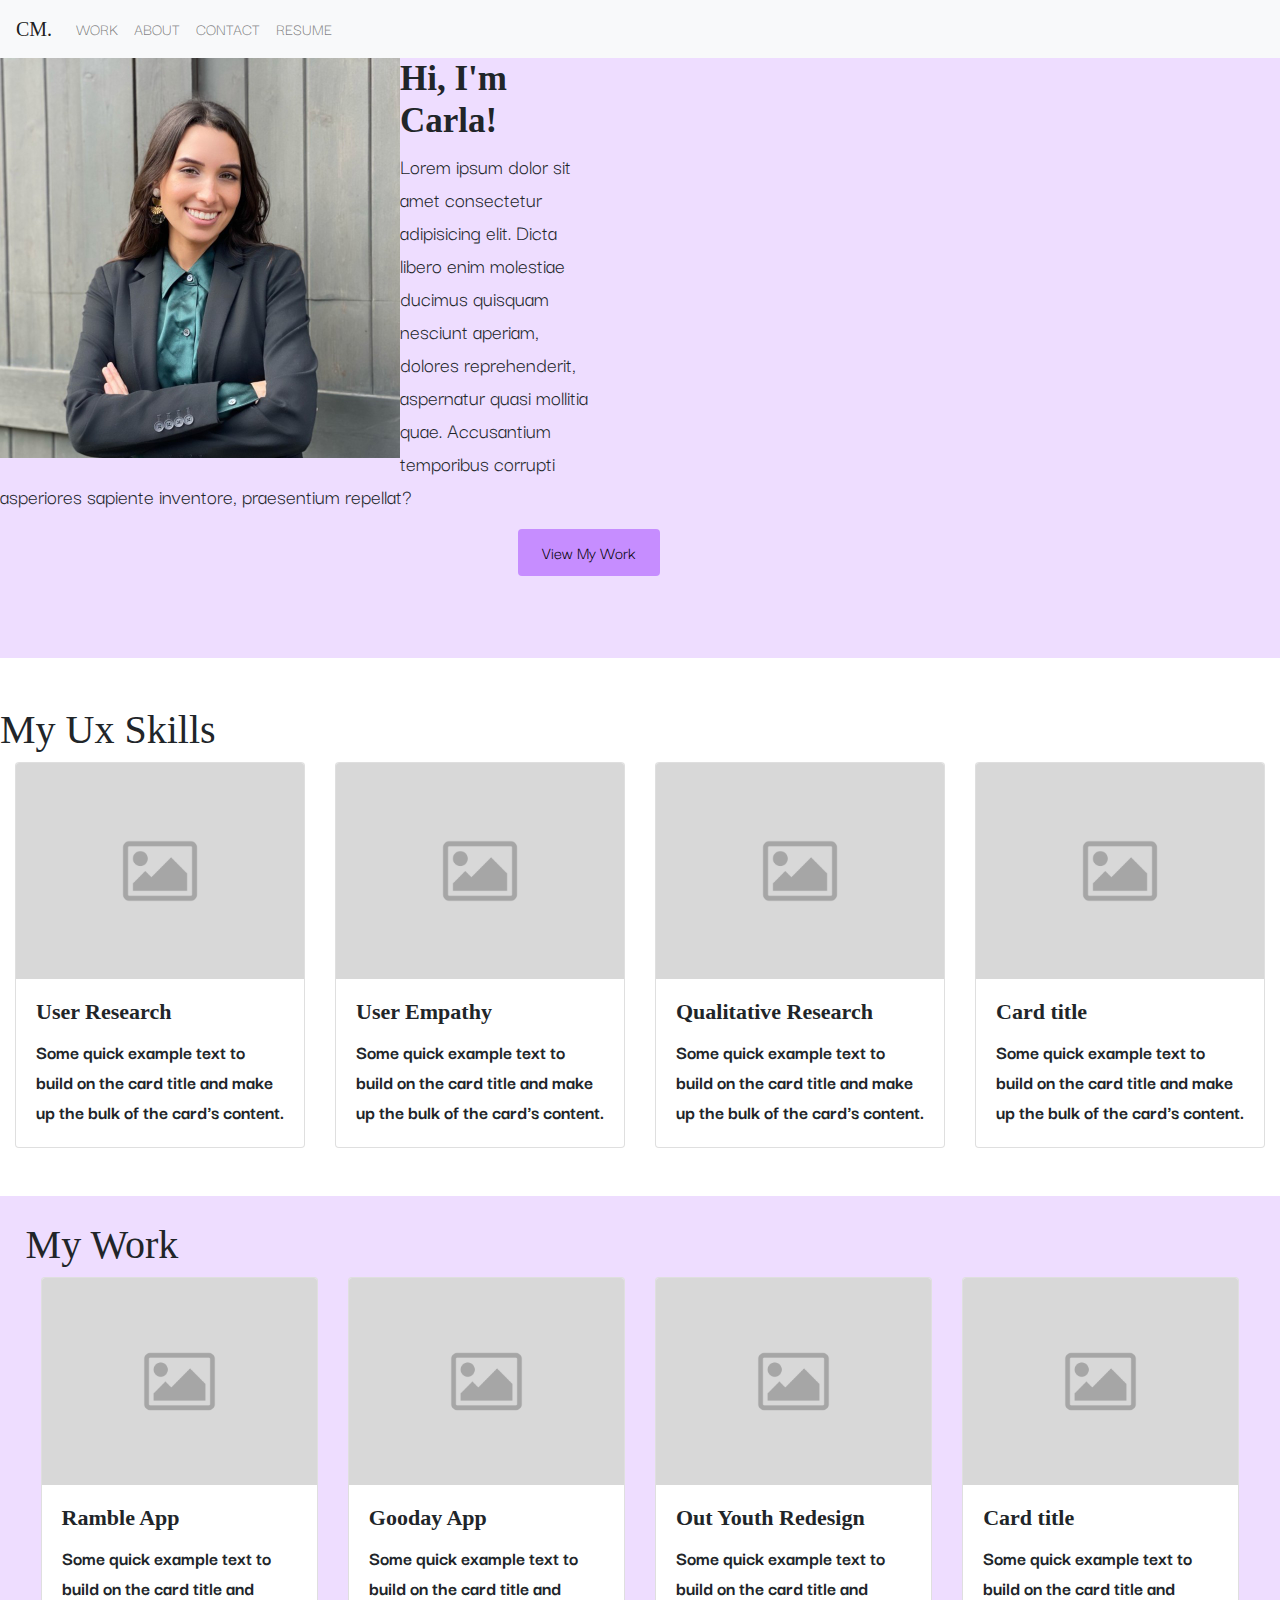
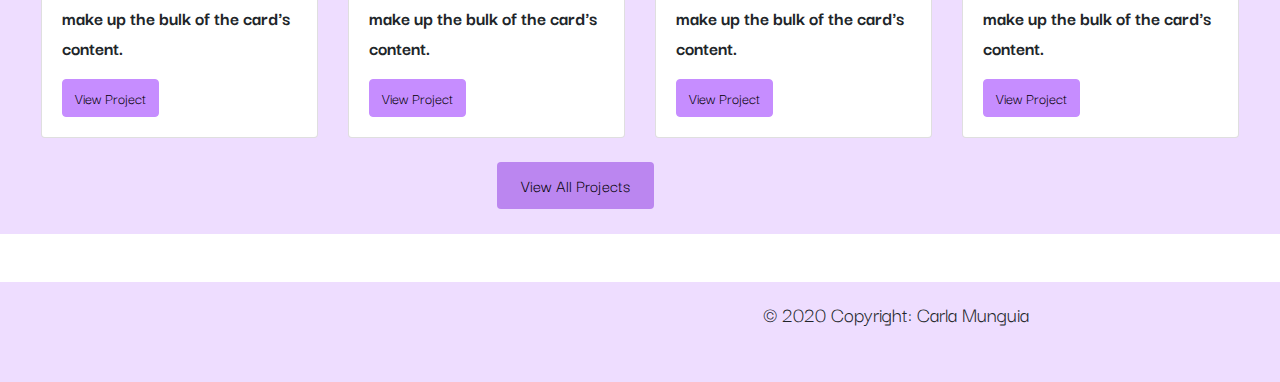
==== index.html @ 02daaca8 "location" ====
<!DOCTYPE html>
<html>
<head>
    <script src="https://ajax.googleapis.com/ajax/libs/jquery/3.5.1/jquery.min.js"></script>
    <link rel="stylesheet" href="css/style.css">


        <!-- Bootstrap CSS -->
        <link rel="stylesheet" href="https://stackpath.bootstrapcdn.com/bootstrap/4.3.1/css/bootstrap.min.css" integrity="sha384-ggOyR0iXCbMQv3Xipma34MD+dH/1fQ784/j6cY/iJTQUOhcWr7x9JvoRxT2MZw1T" crossorigin="anonymous">
        <link rel="stylesheet" href="css/index.css">
    
</head>

<body>
    <nav class="navbar navbar-expand-lg navbar-light bg-light" id="navigationBar">
        <a class="navbar-brand" href="#">CM.</a>
        <button class="navbar-toggler" type="button" data-toggle="collapse" data-target="#navbarNavAltMarkup" aria-controls="navbarNavAltMarkup" aria-expanded="false" aria-label="Toggle navigation">
          <span class="navbar-toggler-icon"></span>
        </button>
        <div class="collapse navbar-collapse" id="navbarNavAltMarkup">
          <div class="navbar-nav">
            <a class="nav-item nav-link" href="#">WORK</a>
            <a class="nav-item nav-link" href="#">ABOUT</a>
            <a class="nav-item nav-link" href="#">CONTACT</a> 
            <a class="nav-item nav-link" href="#">RESUME</a> 
          </div>
        </div>
      </nav>

    </header>

<!--Fonts-->
<html>
  <head>
  <link href='https://fonts.googleapis.com/css?family=Darker Grotesque' rel='stylesheet'>
  <style>
  body {
    font-family: 'Darker Grotesque';font-size: 22px;
  }
  </style>
  </head>
</html>

<div class="heroSection">
<section class="heroImg">
        <div class="content">
            <img src="images/picture.jpeg" class="img-fluid" alt="..."
            width="400"
            height="400" 
            align="left">
        <div style="display:block;text-align:right" class="contentText"></div>
            <h1 class="hiIam">Hi, I'm Carla!</h1>
            <p class="herotext">Lorem ipsum dolor sit amet consectetur adipisicing elit. Dicta libero enim molestiae ducimus quisquam nesciunt aperiam, dolores reprehenderit, aspernatur quasi mollitia quae. Accusantium temporibus corrupti asperiores sapiente inventore, praesentium repellat?</p>
            <button class="TakeMeThere" id="download">View My Work</button>
        </div>
</section>
</div>

<!--margin between sections-->
<div class="mt-5 col-md-12">
</div>

<section class="mySkills">
    <h1>My Ux Skills</h1>

    <div class="container-fluid">
        <div class="row">
          <div class="cardContainer col-lg-3 col-md-3">
            <div class="card">
              <img src="images/placeholder-image.png" class="card-img-top" alt="...">
              <div class="card-body">
                <h5 class="card-title">User Research</h5>
                <p class="card-text">Some quick example text to build on the card title and make up the bulk of the card's content.</p>
              </div>
            </div>
          </div>
      
          <div class="cardContainer col-lg-3 col-md-3 ">
            <div class="card">
              <img src="images/placeholder-image.png" class="card-img-top" alt="...">
              <div class="card-body">
                <h5 class="card-title">User Empathy</h5>
                <p class="card-text">Some quick example text to build on the card title and make up the bulk of the card's content.</p>
              </div>
            </div>
          </div>
      
          <div class="cardContainer col-lg-3 col-md-3 ">
            <div class="card">
              <img src="images/placeholder-image.png" class="card-img-top" alt="...">
              <div class="card-body">
                <h5 class="card-title">Qualitative Research</h5>
                <p class="card-text">Some quick example text to build on the card title and make up the bulk of the card's content.</p>
              </div>
            </div>
          </div>
        
          <div class="cardContainer col-lg-3 col-md-3 ">
            <div class="card">
              <img src="images/placeholder-image.png" class="card-img-top" alt="...">
              <div class="card-body">
                <h5 class="card-title">Card title</h5>
                <p class="card-text">Some quick example text to build on the card title and make up the bulk of the card's content.</p>
              </div>
            </div>
          </div> 
    </div><!-- Close container fluid -->
</div>

<!--margin between sections-->
<div class="mt-5 col-md-12">
</div>


</section>
<section class="myWork">
    <div id="myWorkSection"></div>
    <h1>My Work</h1>
    <div class="container-fluid">
        <div class="row">
          <div class="cardContainer col-lg-3 col-md-3">
            <div class="card">
              <img src="images/placeholder-image.png" class="card-img-top" alt="...">
              <div class="card-body">
                <h5 class="card-title">Ramble App</h5>
                <p class="card-text">Some quick example text to build on the card title and make up the bulk of the card's content.</p>
                <a href="#" class="btn btn-primary">View Project</a>
              </div>
            </div>
          </div>

          <div class="cardContainer col-lg-3 col-md-3 ">
            <div class="card">
              <img src="images/placeholder-image.png" class="card-img-top" alt="...">
              <div class="card-body">
                <h5 class="card-title">Gooday App</h5>
                <p class="card-text">Some quick example text to build on the card title and make up the bulk of the card's content.</p>
                <a href="#" class="btn btn-primary">View Project</a>
              </div>
            </div>
          </div>
      
          <div class="cardContainer col-lg-3 col-md-3 ">
            <div class="card">
              <img src="images/placeholder-image.png" class="card-img-top" alt="...">
              <div class="card-body">
                <h5 class="card-title">Out Youth Redesign</h5>
                <p class="card-text">Some quick example text to build on the card title and make up the bulk of the card's content.</p>
                <a href="#" class="btn btn-primary">View Project</a>
              </div>
            </div>
          </div>
        
          <div class="cardContainer col-lg-3 col-md-3 ">
            <div class="card">
              <img src="images/placeholder-image.png" class="card-img-top" alt="...">
              <div class="card-body">
                <h5 class="card-title">Card title</h5>
                <p class="card-text">Some quick example text to build on the card title and make up the bulk of the card's content.</p>
                <a href="#" class="btn btn-primary">View Project</a>
              </div>
            </div>
          </div> 
    
    
    <div class=workGrid>
      

    <button class="ViewAllProj">View All Projects</button>


    </div>
</section>


</section>

<!--margin between sections-->
<div class="mt-5 col-md-12">
</div>

<!-- footer -->
<footer class="page-footer font-small blue">

  <!-- Copyright -->
  <div class="footer-copyright text-center py-3">© 2020 Copyright: Carla Munguia 
  </div>
  <!-- Copyright -->

</footer>


<!-- Latest compiled and minified JavaScript -->
<script src="https://stackpath.bootstrapcdn.com/bootstrap/3.4.1/js/bootstrap.min.js" integrity="sha384-aJ21OjlMXNL5UyIl/XNwTMqvzeRMZH2w8c5cRVpzpU8Y5bApTppSuUkhZXN0VxHd" crossorigin="anonymous"></script>
    
</body>
    <script src="js/index.js"></script>

    
    
</html>
---- css/style.css ----
.inline-block {
    display: inline-block;
    vertical-align: top;
  }

  .navigation{
    width: 73%;
    padding: 1%;
    text-align: right;
  }
  
  .ul{
    width: 10%;
    text-align: right;
  }

  img.logo{
    text-align: left;
  }

.heroImg{
  height: 600px;
  width: 600px;
  text-align: right;
  margin: 0;
}

.hiIam{
  text-align: left;
  font-family: 'spectral'; font-weight: bold; font-size: 35px;
}

.heroSection{
  background-color:  #EEDDFF;
}

.herotext{
  text-align: left;

}

.ViewAllProj{
  margin: 0;
  position: relative;
  left: 300%;
  right: 300%;
  margin-top: 15%;
  border-radius: 4px;
  border: none;
  background-color:#bb86f0;
  font-family: 'darker grotesque';
  font-size: 18px;
  padding: 10px 24px;
  transition-duration: 0.4s;

}

.ViewAllProj:hover{
  background-color: rgb(245, 190, 88); /* orange */
  color: white;
}

.navbar-brand{
  font-family: 'spectral'; 
  font-size: 500px;
  color: black;
}

.nav-item.nav-link{
  font-family: 'Darker Grotesque'; 
  font-size: 17px;
  color: black;
  
}

.TakeMeThere {
  margin: 0;
  position: relative;
  left: 10%;
  background-color: #C68DFF; /* Purple */
  border: none;
  color: black;
  padding: 14px 30px;
  text-align: center;
  text-decoration: none;
  display: inline-block;
  font-size: 18px;
  padding: 5%;
  text-align: center;
  padding: 10px 24px;
  transition-duration: 0.4s;
  border-radius: 4px;
}

.TakeMeThere:hover{
  background-color: rgb(245, 190, 88);
  color: white;
}


/*Section UI*/

.card-text {
  font-family: 'darker grotesque'; font-size: 20px;
}

.card-title{
  width: 500px;
  margin: 0 auto;
  font-family: 'spectral bold'; font-size: 22px; font-weight: bold;
}


.mySkills{
  width: 100%;
  display: inline-block;
  background-color: white;
  font-family: 'spectral';
  font-weight: bold;
}

.myWork{
  background-color: #EEDDFF;
  font-family: 'spectral';
  font-weight: bold;
  padding: 2%;
}

.btn.btn-primary{
  background-color: #C68DFF;
  border-color: #C68DFF;
  font-family: 'darker grotesque';
  color: black;
}

/*Footer*/

footer{
  background-color: #EEDDFF;
  padding-left: 40%;
  height: 100px;
}

.footer.ul{
  display: inline-block;
  vertical-align: top;
}

.footer.ul.li{
  padding-left: 40%;
}


/* Grid CSS */

#heroGrid {
  margin: 0px 5%;
  display: grid;
  min-height: 500px;
  height: 70vh;
  grid-template-rows: 75% 25%;
  grid-template-columns: 75% 25%;
  grid-template-areas:
  "myWork mySkills";
}

#mySkills {
  grid-area: mySkills;
  background-image: url("file:///Users/itatimunguia/Documents/UX_UI_HW_18./…UI_HW_18/UX_UI_HW_17/images/placeholder-image.png");
  justify-content: space-around;
  cursor: pointer;
}

#myWork{
  grid-area: myWork;
  background-image: url("file:///Users/itatimunguia/Documents/UX_UI_HW_18./…UI_HW_18/UX_UI_HW_17/images/placeholder-image.png");
  justify-content: space-around;
  cursor: pointer;
}

#header {
  background-color: rgb(255, 255, 255);
  border-bottom: 5px solid #FF6200;
  position: absolute;
  right: -50px;
  top: 100px;
  padding: 25px;
  max-width: 550px;
  z-index: 100;
}

.heroGridArea {
  background-position: center;
  background-repeat: no-repeat;
  background-size: cover;
  align-items: center;
  display: flex;
  position: relative;
border: #EEDDFF;}
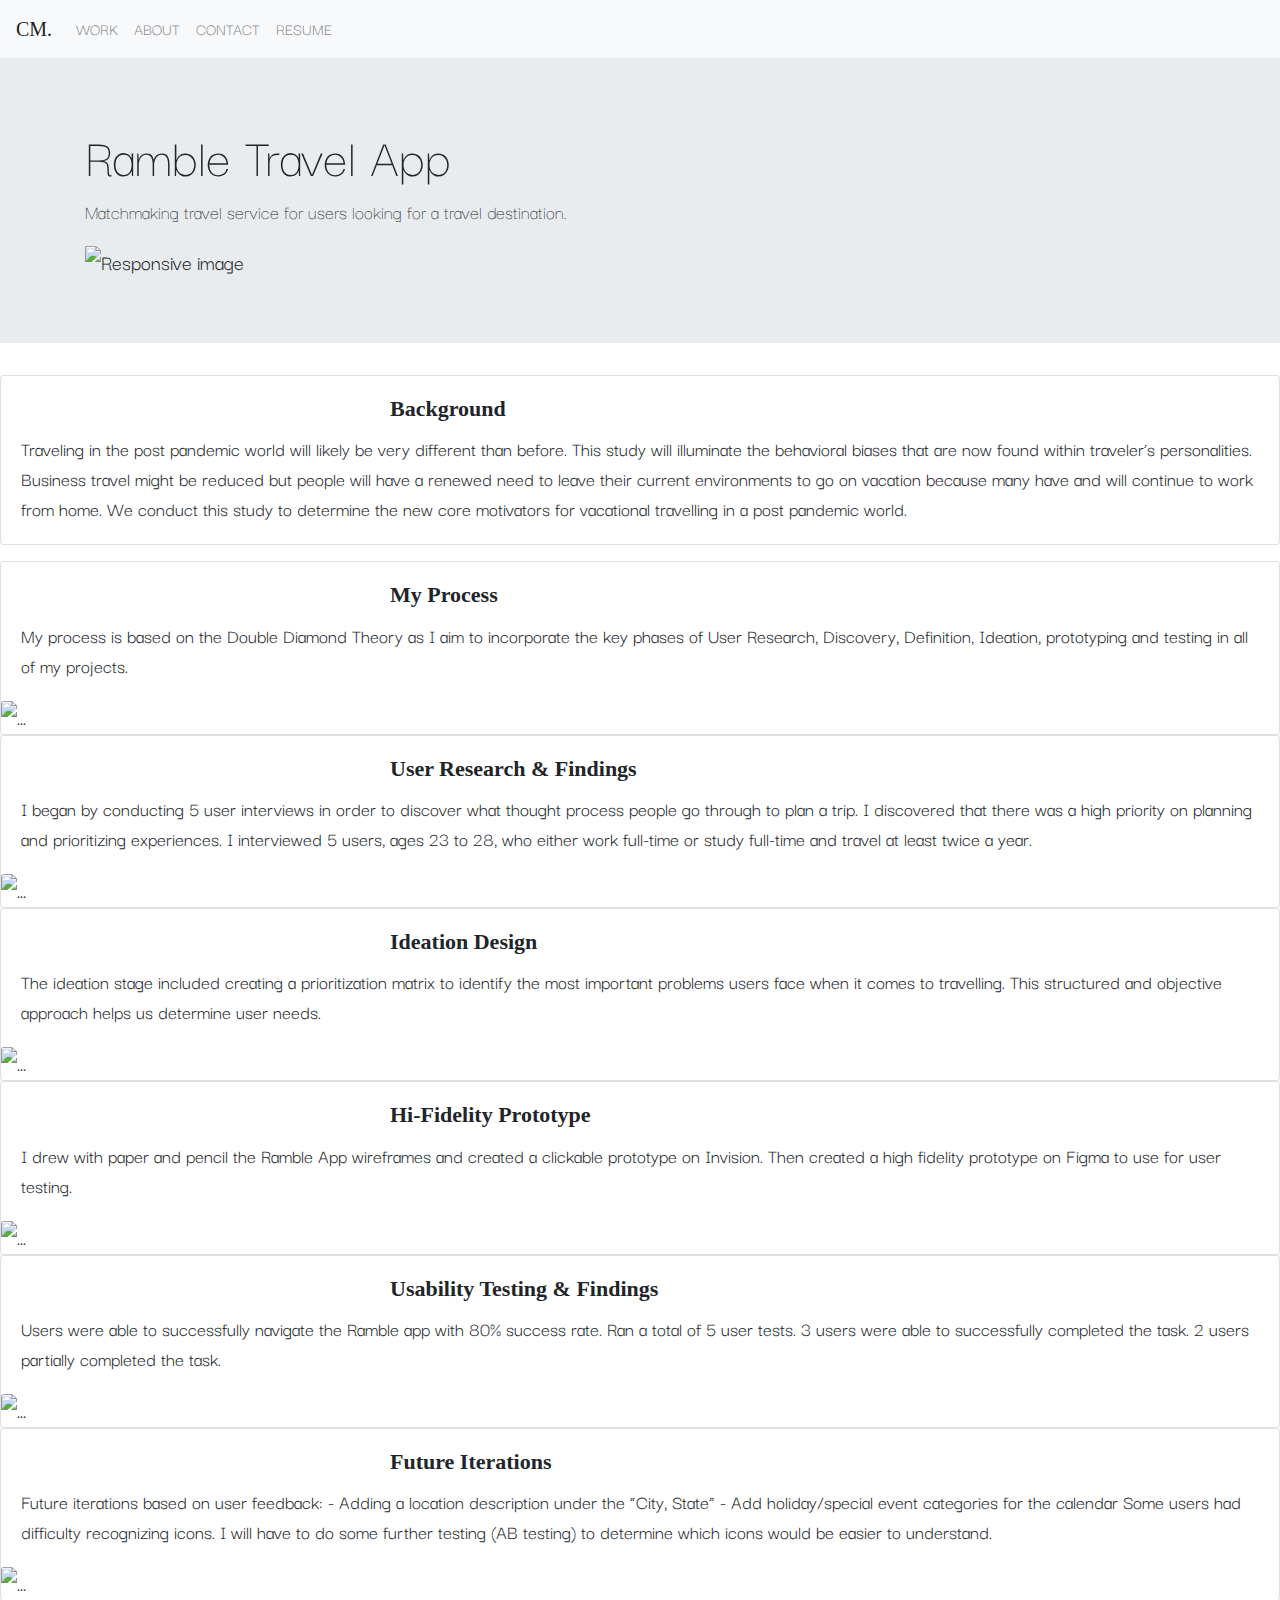
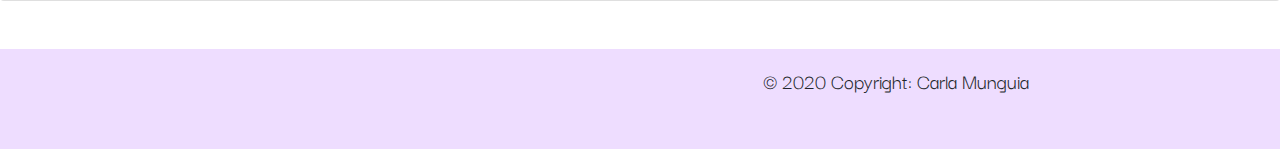
==== commit ef651a56: "new index" ====
--- a/index.html
+++ b/index.html
@@ -1,13 +1,16 @@
 <!DOCTYPE html>
 <html>
 <head>
-    <script src="https://ajax.googleapis.com/ajax/libs/jquery/3.5.1/jquery.min.js"></script>
-    <link rel="stylesheet" href="css/style.css">
+  <script src="https://ajax.googleapis.com/ajax/libs/jquery/3.5.1/jquery.min.js"></script>
+  <link rel="stylesheet" href="css/style.css">
+        
+  <!-- JavaScript Bundle with Popper -->
+  <script src="https://cdn.jsdelivr.net/npm/bootstrap@5.1.3/dist/js/bootstrap.bundle.min.js" integrity="sha384-ka7Sk0Gln4gmtz2MlQnikT1wXgYsOg+OMhuP+IlRH9sENBO0LRn5q+8nbTov4+1p" crossorigin="anonymous"></script>  
+  <link rel="stylesheet" href="css/style.css">
 
-
-        <!-- Bootstrap CSS -->
-        <link rel="stylesheet" href="https://stackpath.bootstrapcdn.com/bootstrap/4.3.1/css/bootstrap.min.css" integrity="sha384-ggOyR0iXCbMQv3Xipma34MD+dH/1fQ784/j6cY/iJTQUOhcWr7x9JvoRxT2MZw1T" crossorigin="anonymous">
-        <link rel="stylesheet" href="css/index.css">
+  <!-- Bootstrap CSS -->
+  <link rel="stylesheet" href="https://stackpath.bootstrapcdn.com/bootstrap/4.3.1/css/bootstrap.min.css" integrity="sha384-ggOyR0iXCbMQv3Xipma34MD+dH/1fQ784/j6cY/iJTQUOhcWr7x9JvoRxT2MZw1T" crossorigin="anonymous">
+  <link rel="stylesheet" href="css/index.css">
     
 </head>
 
@@ -27,7 +30,76 @@
         </div>
       </nav>
 
-    </header>
+</header>
+
+<div class="jumbotron jumbotron-fluid">
+  <div class="container">
+    <h1 class="display-4">Ramble Travel App</h1>
+    <p class="lead">Matchmaking travel service for users looking for a travel destination.</p>
+    <img src="/Users/itatimunguia/Documents/UX_UI_HW_20/images/iphone.png" class="img-fluid" alt="Responsive image"/>
+  </div>
+</div>
+
+<div class="card mb-3">
+  <div class="card-body">
+    <h5 class="card-title">Background</h5>
+    <p class="card-text">Traveling in the post pandemic world will likely be very different than before. This study will illuminate the behavioral biases that are now found within traveler’s personalities. Business travel might be reduced but people will have a renewed need to leave their current environments to go on vacation because many have and will continue to work from home. We conduct this study to determine the new core motivators for vacational travelling in a post pandemic world. </p>
+  </div>
+</div>
+<div class="card">
+  <div class="card-body">
+    <h5 class="card-title">My Process</h5>
+    <p class="card-text">My process is based on the Double Diamond Theory as I aim to incorporate the key phases of User Research, Discovery, Definition, Ideation, prototyping and testing  in all of my projects.
+    </p>
+  </div>
+  <img src="/Users/itatimunguia/Documents/UX_UI_HW_20/images/diamond.png" class="card-img-top" alt="...">
+</div>
+
+<div class="card">
+  <div class="card-body">
+    <h5 class="card-title">User Research & Findings</h5>
+    <p class="card-text">I began by conducting 5 user interviews in order to discover what thought process people go through to plan a trip. I discovered that there was a high priority on planning and prioritizing experiences. 
+      I interviewed 5 users, ages 23 to 28, who either work full-time or study full-time and travel at least twice a year. </p>
+  </div>
+  <img src="/Users/itatimunguia/Documents/UX_UI_HW_20/images/affinity.png" class="card-img-top" alt="...">
+</div>
+
+<div class="card">
+  <div class="card-body">
+    <h5 class="card-title">Ideation Design</h5>
+    <p class="card-text">The ideation stage included creating a prioritization matrix to identify the most important problems users face when it comes to travelling. This structured and objective approach helps us determine user needs. </p>
+  </div>
+  <img src="/Users/itatimunguia/Documents/UX_UI_HW_20/images/write.png" class="card-img-top" alt="...">
+</div>
+
+<div class="card">
+  <div class="card-body">
+    <h5 class="card-title">Hi-Fidelity Prototype</h5>
+    <p class="card-text">I drew with paper and pencil the Ramble App wireframes and created a clickable prototype on Invision. Then created a high fidelity prototype on Figma to use for user testing. </p>
+  </div>
+  <img src="/Users/itatimunguia/Documents/UX_UI_HW_20/images/hifi.png" class="card-img-top" alt="...">
+</div>
+
+<div class="card">
+  <div class="card-body">
+    <h5 class="card-title">Usability Testing & Findings</h5>
+    <p class="card-text">Users were able to successfully navigate the Ramble app with 80% success rate. 
+      Ran a total of 5 user tests. 3 users were able to successfully completed the task. 
+      2 users partially completed the task.</p>
+  </div>
+  <img src="/Users/itatimunguia/Documents/UX_UI_HW_20/images/write1.png" class="card-img-top" alt="...">
+</div>
+
+<div class="card">
+  <div class="card-body">
+    <h5 class="card-title">Future Iterations</h5>
+    <p class="card-text">Future iterations based on user feedback: 
+      - Adding a location description under the “City, State”
+      - Add holiday/special event categories for the calendar
+      Some users had difficulty recognizing icons. I will have to do some further testing (AB testing) to determine which icons would be easier to understand. </p>
+  </div>
+  <img src="/Users/itatimunguia/Documents/UX_UI_HW_20/images/placeholder-image.png" class="card-img-top" alt="...">
+</div>
 
 <!--Fonts-->
 <html>
@@ -40,140 +112,6 @@
   </style>
   </head>
 </html>
-
-<div class="heroSection">
-<section class="heroImg">
-        <div class="content">
-            <img src="images/picture.jpeg" class="img-fluid" alt="..."
-            width="400"
-            height="400" 
-            align="left">
-        <div style="display:block;text-align:right" class="contentText"></div>
-            <h1 class="hiIam">Hi, I'm Carla!</h1>
-            <p class="herotext">Lorem ipsum dolor sit amet consectetur adipisicing elit. Dicta libero enim molestiae ducimus quisquam nesciunt aperiam, dolores reprehenderit, aspernatur quasi mollitia quae. Accusantium temporibus corrupti asperiores sapiente inventore, praesentium repellat?</p>
-            <button class="TakeMeThere" id="download">View My Work</button>
-        </div>
-</section>
-</div>
-
-<!--margin between sections-->
-<div class="mt-5 col-md-12">
-</div>
-
-<section class="mySkills">
-    <h1>My Ux Skills</h1>
-
-    <div class="container-fluid">
-        <div class="row">
-          <div class="cardContainer col-lg-3 col-md-3">
-            <div class="card">
-              <img src="images/placeholder-image.png" class="card-img-top" alt="...">
-              <div class="card-body">
-                <h5 class="card-title">User Research</h5>
-                <p class="card-text">Some quick example text to build on the card title and make up the bulk of the card's content.</p>
-              </div>
-            </div>
-          </div>
-      
-          <div class="cardContainer col-lg-3 col-md-3 ">
-            <div class="card">
-              <img src="images/placeholder-image.png" class="card-img-top" alt="...">
-              <div class="card-body">
-                <h5 class="card-title">User Empathy</h5>
-                <p class="card-text">Some quick example text to build on the card title and make up the bulk of the card's content.</p>
-              </div>
-            </div>
-          </div>
-      
-          <div class="cardContainer col-lg-3 col-md-3 ">
-            <div class="card">
-              <img src="images/placeholder-image.png" class="card-img-top" alt="...">
-              <div class="card-body">
-                <h5 class="card-title">Qualitative Research</h5>
-                <p class="card-text">Some quick example text to build on the card title and make up the bulk of the card's content.</p>
-              </div>
-            </div>
-          </div>
-        
-          <div class="cardContainer col-lg-3 col-md-3 ">
-            <div class="card">
-              <img src="images/placeholder-image.png" class="card-img-top" alt="...">
-              <div class="card-body">
-                <h5 class="card-title">Card title</h5>
-                <p class="card-text">Some quick example text to build on the card title and make up the bulk of the card's content.</p>
-              </div>
-            </div>
-          </div> 
-    </div><!-- Close container fluid -->
-</div>
-
-<!--margin between sections-->
-<div class="mt-5 col-md-12">
-</div>
-
-
-</section>
-<section class="myWork">
-    <div id="myWorkSection"></div>
-    <h1>My Work</h1>
-    <div class="container-fluid">
-        <div class="row">
-          <div class="cardContainer col-lg-3 col-md-3">
-            <div class="card">
-              <img src="images/placeholder-image.png" class="card-img-top" alt="...">
-              <div class="card-body">
-                <h5 class="card-title">Ramble App</h5>
-                <p class="card-text">Some quick example text to build on the card title and make up the bulk of the card's content.</p>
-                <a href="#" class="btn btn-primary">View Project</a>
-              </div>
-            </div>
-          </div>
-
-          <div class="cardContainer col-lg-3 col-md-3 ">
-            <div class="card">
-              <img src="images/placeholder-image.png" class="card-img-top" alt="...">
-              <div class="card-body">
-                <h5 class="card-title">Gooday App</h5>
-                <p class="card-text">Some quick example text to build on the card title and make up the bulk of the card's content.</p>
-                <a href="#" class="btn btn-primary">View Project</a>
-              </div>
-            </div>
-          </div>
-      
-          <div class="cardContainer col-lg-3 col-md-3 ">
-            <div class="card">
-              <img src="images/placeholder-image.png" class="card-img-top" alt="...">
-              <div class="card-body">
-                <h5 class="card-title">Out Youth Redesign</h5>
-                <p class="card-text">Some quick example text to build on the card title and make up the bulk of the card's content.</p>
-                <a href="#" class="btn btn-primary">View Project</a>
-              </div>
-            </div>
-          </div>
-        
-          <div class="cardContainer col-lg-3 col-md-3 ">
-            <div class="card">
-              <img src="images/placeholder-image.png" class="card-img-top" alt="...">
-              <div class="card-body">
-                <h5 class="card-title">Card title</h5>
-                <p class="card-text">Some quick example text to build on the card title and make up the bulk of the card's content.</p>
-                <a href="#" class="btn btn-primary">View Project</a>
-              </div>
-            </div>
-          </div> 
-    
-    
-    <div class=workGrid>
-      
-
-    <button class="ViewAllProj">View All Projects</button>
-
-
-    </div>
-</section>
-
-
-</section>
 
 <!--margin between sections-->
 <div class="mt-5 col-md-12">
@@ -196,6 +134,5 @@
 </body>
     <script src="js/index.js"></script>
 
-    
-    
-</html>+</section>
+</div>
